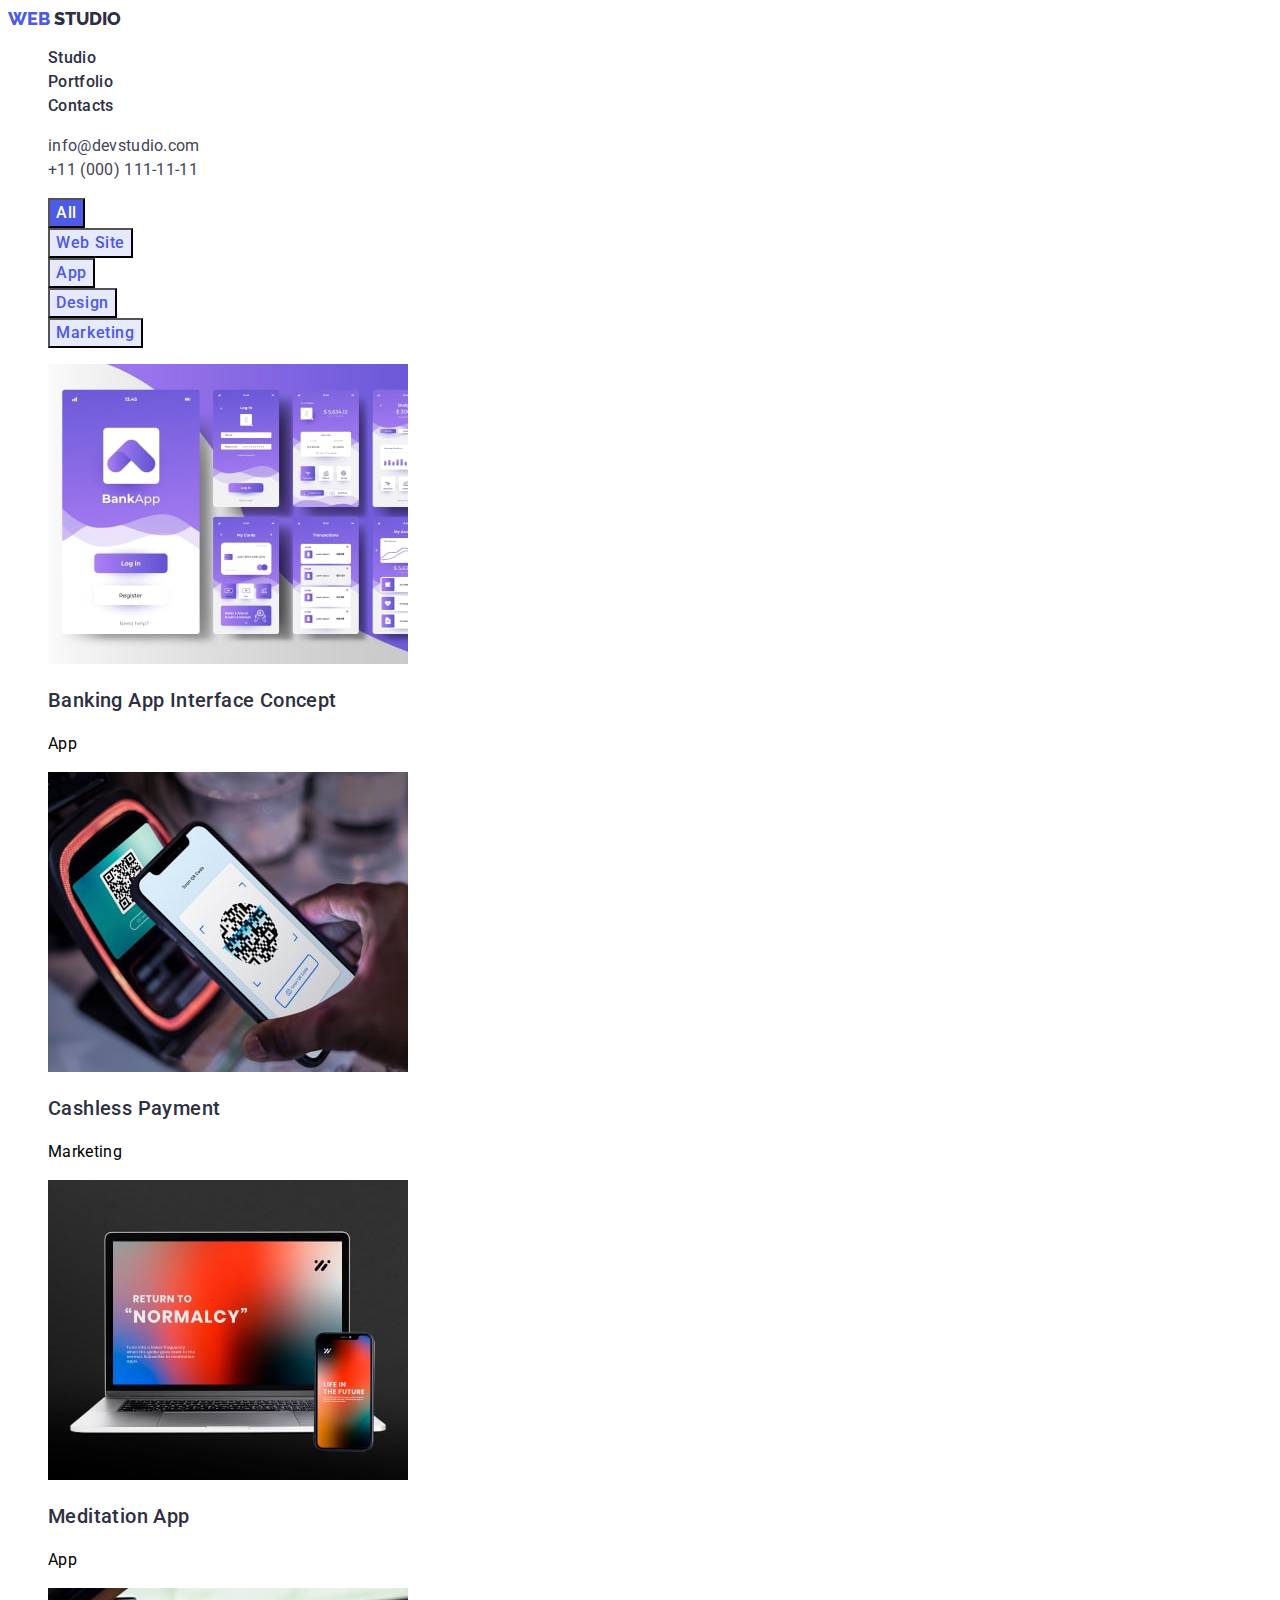
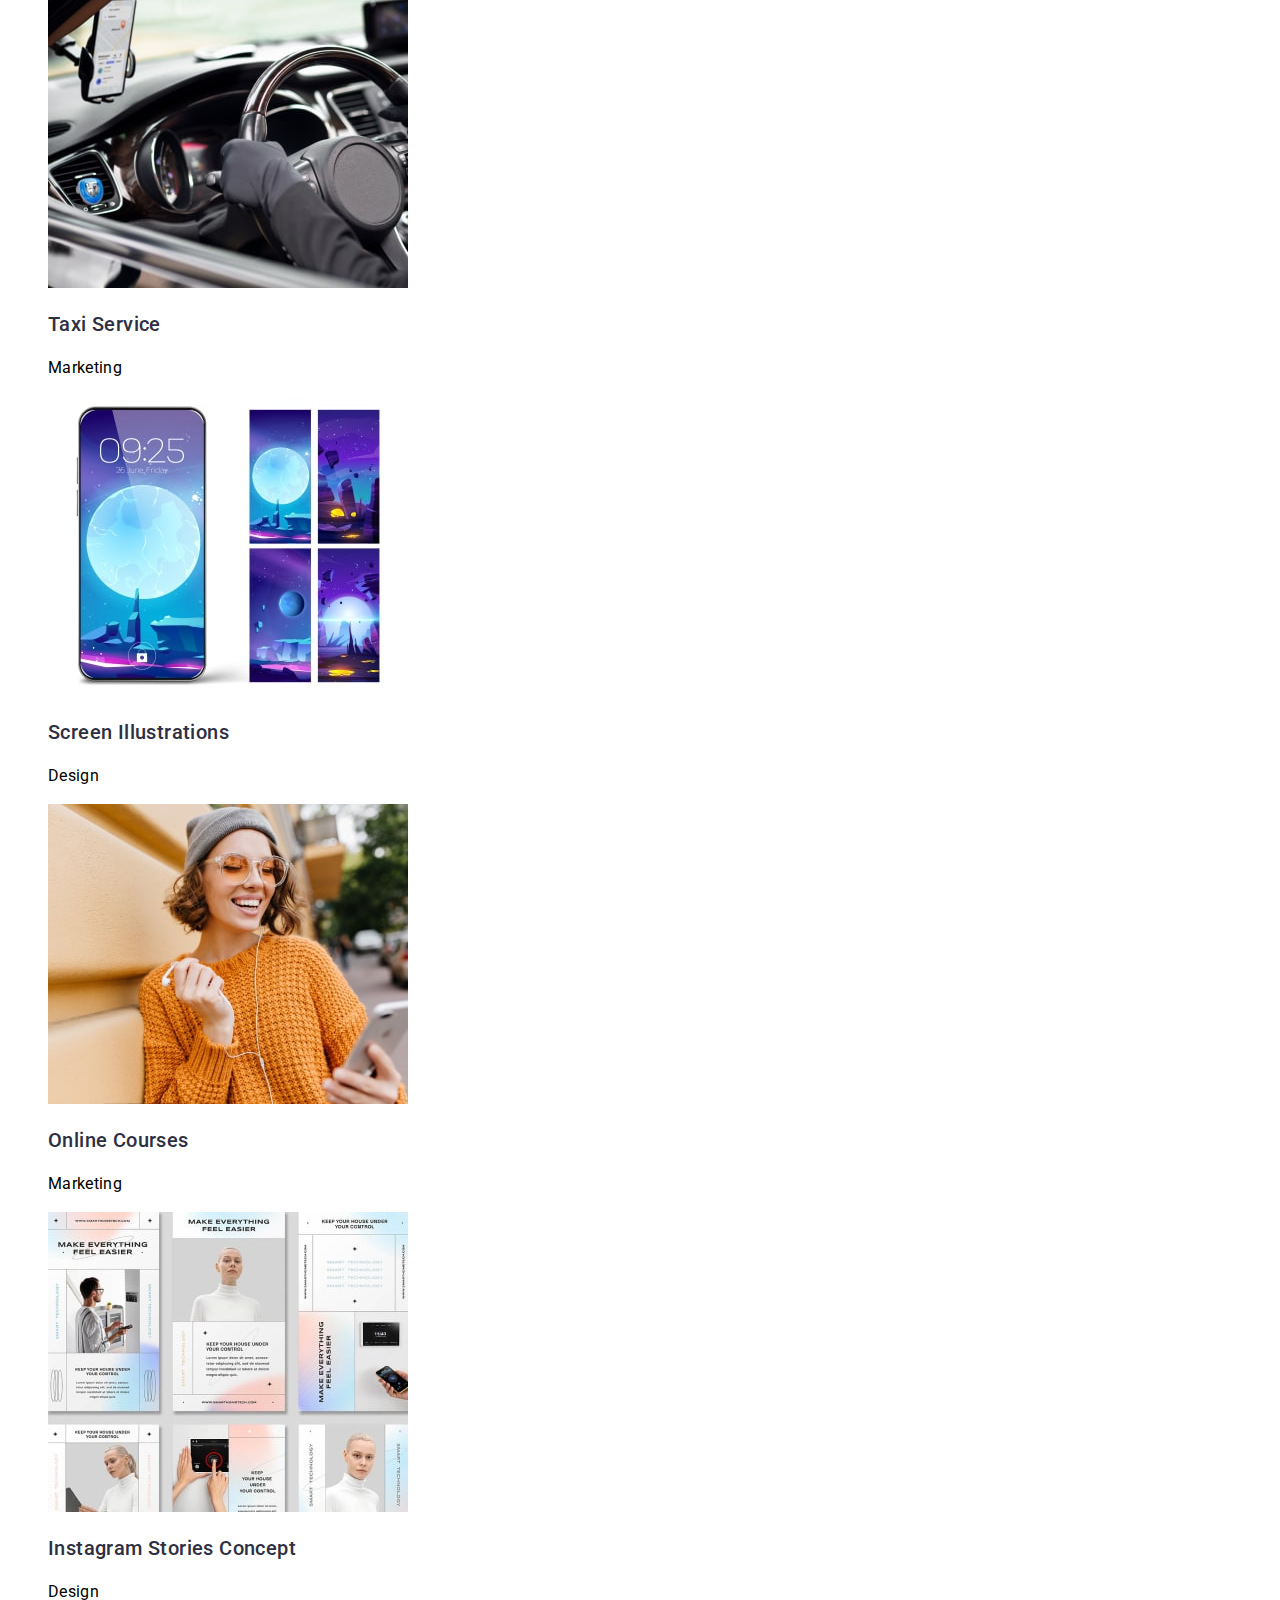
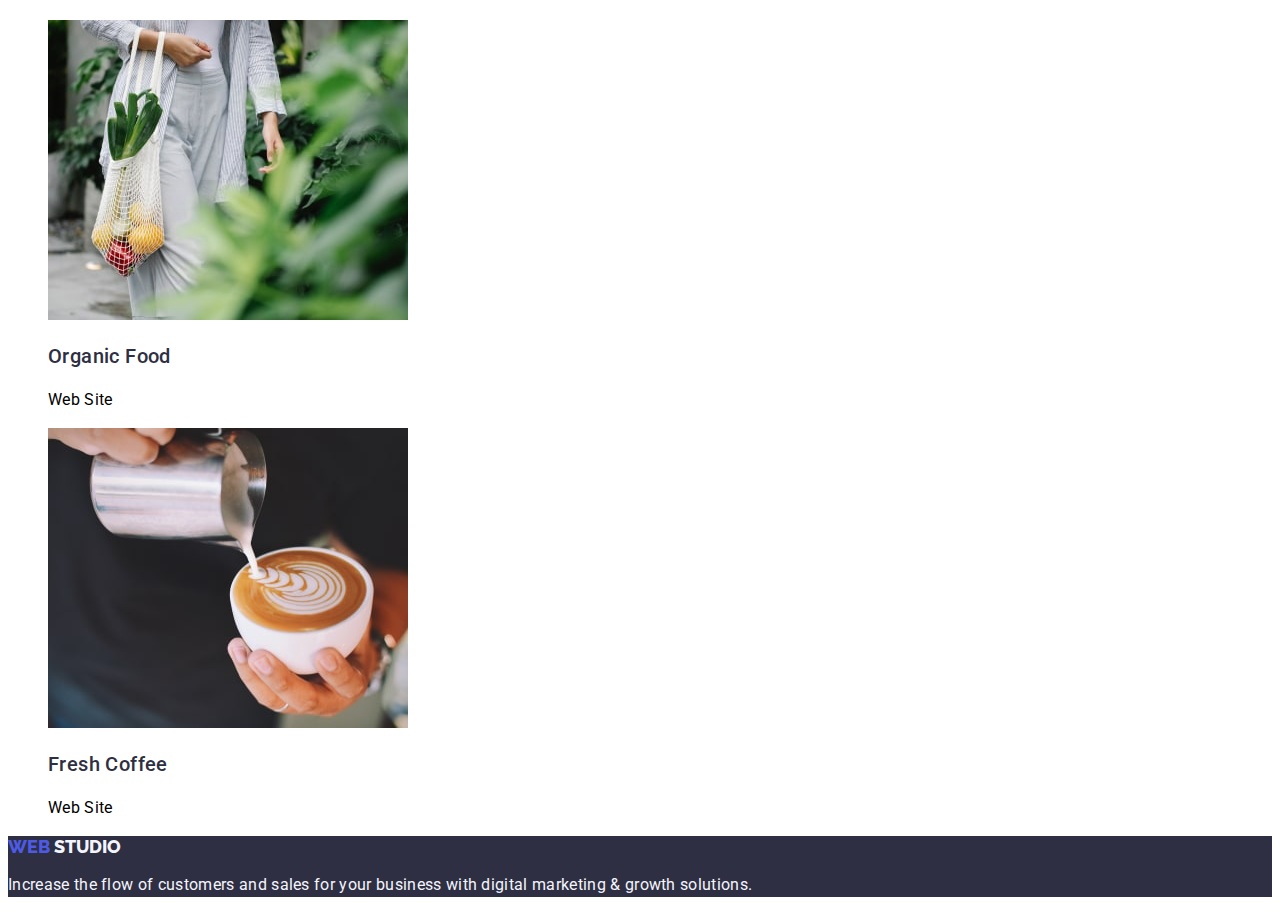
==== portfolio.html @ 0e2d5fd0 "Initial commit" ====
<!DOCTYPE html>
<html lang="en">
<head>
    <meta charset="UTF-8">
    <meta http-equiv="X-UA-Compatible" content="IE=edge">
    <meta name="viewport" content="width=device-width, initial-scale=1.0">
    <title>WebStudio</title>
    <link rel="preconnect" href="https://fonts.googleapis.com">
    <link rel="preconnect" href="https://fonts.gstatic.com" crossorigin>
    <link href="https://fonts.googleapis.com/css2?family=Raleway:wght@800&family=Roboto:wght@400;500;700&display=swap"
    rel="stylesheet">
    <link rel="stylesheet" href="./css/styles.css">
</head>

<body>
  
    <header class="header">
        <nav>
            <a class="header-logo-link link" href="./index.html">
                <span class="header-logo-web">WEB</span>
                <span class="header-logo-studio">STUDIO</span></a>
            <ul class="header-list list">
                <li class="header-item"><a class="header-link link" href="">Studio</a></li>
                <li class="header-item"><a class="header-link link" href="">Portfolio</a></li>
                <li class="header-item"><a class="header-link link" href="">Contacts</a></li>
            </ul>
        </nav>
        <address class="header-address">
            <ul class="header-address-list list">
                <li class="header-address-item"><a class="header-address-link link"
                        href="mailto:info@devstudio.com">info@devstudio.com</a></li>
                <li class="header-address-item"><a class="header-address-link link" href="tel:+110001111111">+11 (000)
                        111-11-11</a></li>
            </ul>
        </address>
    </header>

<main>

    <section class="hero-portfolio-button">
        <h2 class="visually-hidden">hero-portfolio-button</h2>
        <ul class="hero-portfolio-button-list list">
        <li class="hero-portfolio-button-item"><button type="button" class="hero-btn">All</button></li>
        <li class="hero-portfolio-button-item"><button type="button" class="hero-portfolio-btn">Web Site</button></li>
        <li class="hero-portfolio-button-item"><button type="button" class="hero-portfolio-btn">App</button></li>
        <li class="hero-portfolio-button-item"><button type="button" class="hero-portfolio-btn">Design</button></li>
        <li class="hero-portfolio-button-item"><button type="button" class="hero-portfolio-btn">Marketing</button></li>
        
        </ul>
    </section>
     
    <section class="portfolio-one">
        <h2 class="visually-hidden">portfolio-one</h2>
        <ul class="portfolio-one-list list">
            <li class="portfolio-one-item">
                <img src="./images/banking.jpg" alt="banking" width="360" height="300">
                <h3 class="portfolio-one-top-text top-text">Banking App Interface Concept</h3>
                <p class="portfolio-one-text section-text">App</p>
            </li>

            <li class="portfolio-one-item">
                <img src="./images/payment.jpg" alt="payment" width="360" height="300">
                <h3 class="portfolio-one-top-text top-text">Cashless Payment</h3>
                <p class="portfolio-one-text section-text">Marketing</p>
            </li>

            <li class="portfolio-one-item">
                <img src="./images/meditation.jpg" alt="meditation" width="360" height="300">
                <h3 class="portfolio-one-top-text top-text">Meditation App</h3>
                <p class="portfolio-one-text section-text">App</p>
            </li>
        </ul>
    </section>

    <section class="portfolio-two">
        <h2 class="visually-hidden">portfolio-two</h2>
        <ul class="portfolio-two-list list">
            <li class="portfolio-two-item">
                <img src="./images/taxi.jpg" alt="taxi" width="360" height="300">
                <h3 class="portfolio-two-top-text top-text">Taxi Service</h3>
                <p class="portfolio-two-text section-text">Marketing</p>
            </li>
        
            <li class="portfolio-two-item">
                <img src="./images/screen-illustration.jpg" alt="screen-illustration" width="360" height="300">
                <h3 class="portfolio-two-top-text top-text">Screen Illustrations</h3>
                <p class="portfolio-two-text section-text">Design</p>
            </li>
        
            <li class="portfolio-two-item">
                <img src="./images/courses.jpg" alt="courses" width="360" height="300">
                <h3 class="portfolio-two-top-text top-text">Online Courses</h3>
                <p class="portfolio-two-text section-text">Marketing</p>
            </li>
        </ul>
    </section>

    <section class="portfolio-three">
        <h2 class="visually-hidden">portfolio-three</h2>
        <ul class="portfolio-three-list list">
            <li class="portfolio-three-item">
                <img src="./images/instagram.jpg" alt="instagram" width="360" height="300">
                <h3 class="portfolio-three-top-text top-text">Instagram Stories Concept</h3>
                <p class="portfolio-three-text section-text">Design</p>
            </li>
    
            <li class="portfolio-three-item">
                <img src="./images/food.jpg" alt="food" width="360" height="300">
                <h3 class="portfolio-three-top-text top-text">Organic Food</h3>
                <p class="portfolio-three-text section-text">Web Site</p>
            </li>
    
            <li class="portfolio-three-item">
                <img src="./images/coffee.jpg" alt="coffee" width="360" height="300">
                <h3 class="portfolio-three-top-text top-text">Fresh Coffee</h3>
                <p class="portfolio-three-text section-text">Web Site</p>
            </li>
        </ul>
    </section>
    
</main>

<footer class="footer">
    <a class="footer-logo-link link" href="./index.html">
        <span class="footer-logo-web">WEB</span>
        <span class="footer-logo-studio">STUDIO</span></a>
    <p class="footer-text section-text">Increase the flow of customers and sales for your business with digital
        marketing & growth solutions.</p>
</footer>

</body>

</html>
---- css/styles.css ----
:root {
    --title-color: #2E2F42;
}

body {
    font-family: 'Roboto', sans-serif;
}

.list {
    list-style: none;
}

.link {
    text-decoration: none;
}

.visually-hidden {
    position: absolute;
    width: 1px;
    height: 1px;
    margin: -1px;
    border: 0;
    padding: 0;
    white-space: nowrap;
    clip-path: inset(100%);
    clip: rect(0 0 0 0);
    overflow: hidden;
}

.section-title {
    font-family: 'Roboto', sans-serif;
    font-weight: 700;
    font-size: 36px;
    line-height: 1.11;
    text-align: center;
    letter-spacing: 0.02em;
    text-transform: capitalize;
    color: var(--title-color);
}

.top-text {
    font-family: 'Roboto', sans-serif;
    font-weight: 500;
    font-size: 20px;
    line-height: 1.2;
    letter-spacing: 0.02em;
    color: var(--title-color);
}

.section-text {
    font-family: 'Roboto', sans-serif;
    font-size: 16px;
    line-height: 1.5;
    letter-spacing: 0.02em;
}

.title link {
    font-family: 'Raleway', sans-serif;
    font-weight: 800;
    font-size: 18px;
    line-height: 1.16;
    display: flex;
    align-items: center;
    letter-spacing: 0.03em;
    text-transform: uppercase;
    color: var(--title-color);
}

/* Header */
.header-link {
    font-weight: 500;
    font-size: 16px;
    line-height: 1.5;
    letter-spacing: 0.02em;
    color: var(--title-color);
}

.header-link:hover,
.header-link:focus {
    color: #4D5AE5;
}
.header-logo-web {
    font-family: 'Raleway', sans-serif;
    font-style: extrabold;
    font-weight: 800;
    font-size: 18px;
    line-height: 1.2;
    Align: Left;
    Vertical align: Center;
    Letter spacing: 3%;
    color: #4D5AE5;
}

.header-logo-studio {
    font-family: 'Raleway', sans-serif;
    font-style: extrabold;
    font-weight: 800;
    font-size: 18px;
    line-height: 1.2;
    Align: Left;
    Vertical align: Center;
    Letter spacing: 3%;
    color: var(--title-color);
}
.header-address-link {
    font-family: 'Roboto', sans-serif;
    font-style: normal;
    font-size: 16px;
    line-height: 1.5;
    letter-spacing: 0.02em;
    color: #434455;
}

.header-address-link:hover {
    color: #4D5AE5; 
}

/* Hero */
.hero { 
    background-color: #2E2F42;
}
.hero-title {
    font-family: 'Roboto', sans-serif;
    font-weight: 700;
    font-size: 56px;
    line-height: 1.07;
    text-align: center;
    letter-spacing: 0.02em;
    color: #FFFFFF;
}
.hero-btn {
    font-family: 'Roboto', sans-serif;
    font-weight: 500;
    font-size: 16px;
    line-height: 1.5;
    display: flex;
    align-items: center;
    letter-spacing: 0.04em;
    color: #FFFFFF;
    background: #4D5AE5;
    cursor: pointer;
}

/* Advantages */
.advantages {
}
.advantages-list {
}
.advantages-item {
}
.advantages-top-text {
}
.advantages-text {
    color: #434455;
}

/* About */
.about {
}
.about-title {
}
.about-list {
}
.about-item {
}

/* Team */
.team {
}
.team-title {
    
}
.team-list {
}
.team-item {
}
.team-top-text {
    text-align: center;
}
.team-text {
    text-align: center;
    color: #434455;
}
 
/* Hero-portfolio-btn */
.hero-portfolio-btn {
    font-family: 'Roboto', sans-serif;
    font-weight: 500;
    font-size: 16px;
    line-height: 1.5;
    align: center 
    Vertical align: Center 
    display: flex;
    letter-spacing: 0.04em;
    color: #4D5AE5;
    background: #E7E9FC;
    cursor: pointer;
}

/* Footer */
.footer {
    background-color: #2E2F42;
}
.footer-text {
    color: #F4F4FD;
}
.footer-logo-web {
    font-family: 'Raleway', sans-serif;
    font-style: extrabold;  
    font-weight: 800;
    font-size: 18px;
    line-height: 1.2;
    Align: Left; 
    Vertical align: Center; 
    Letter spacing: 3%; 
    color: #4D5AE5;
}
.footer-logo-studio {
        font-family: 'Raleway', sans-serif;
        font-style: extrabold;
        font-weight: 800;
        font-size: 18px;
        line-height: 1.2;
        Align: Left; 
        Vertical align: Center; 
        Letter spacing: 3%; 
        color: #F4F4FD;
}
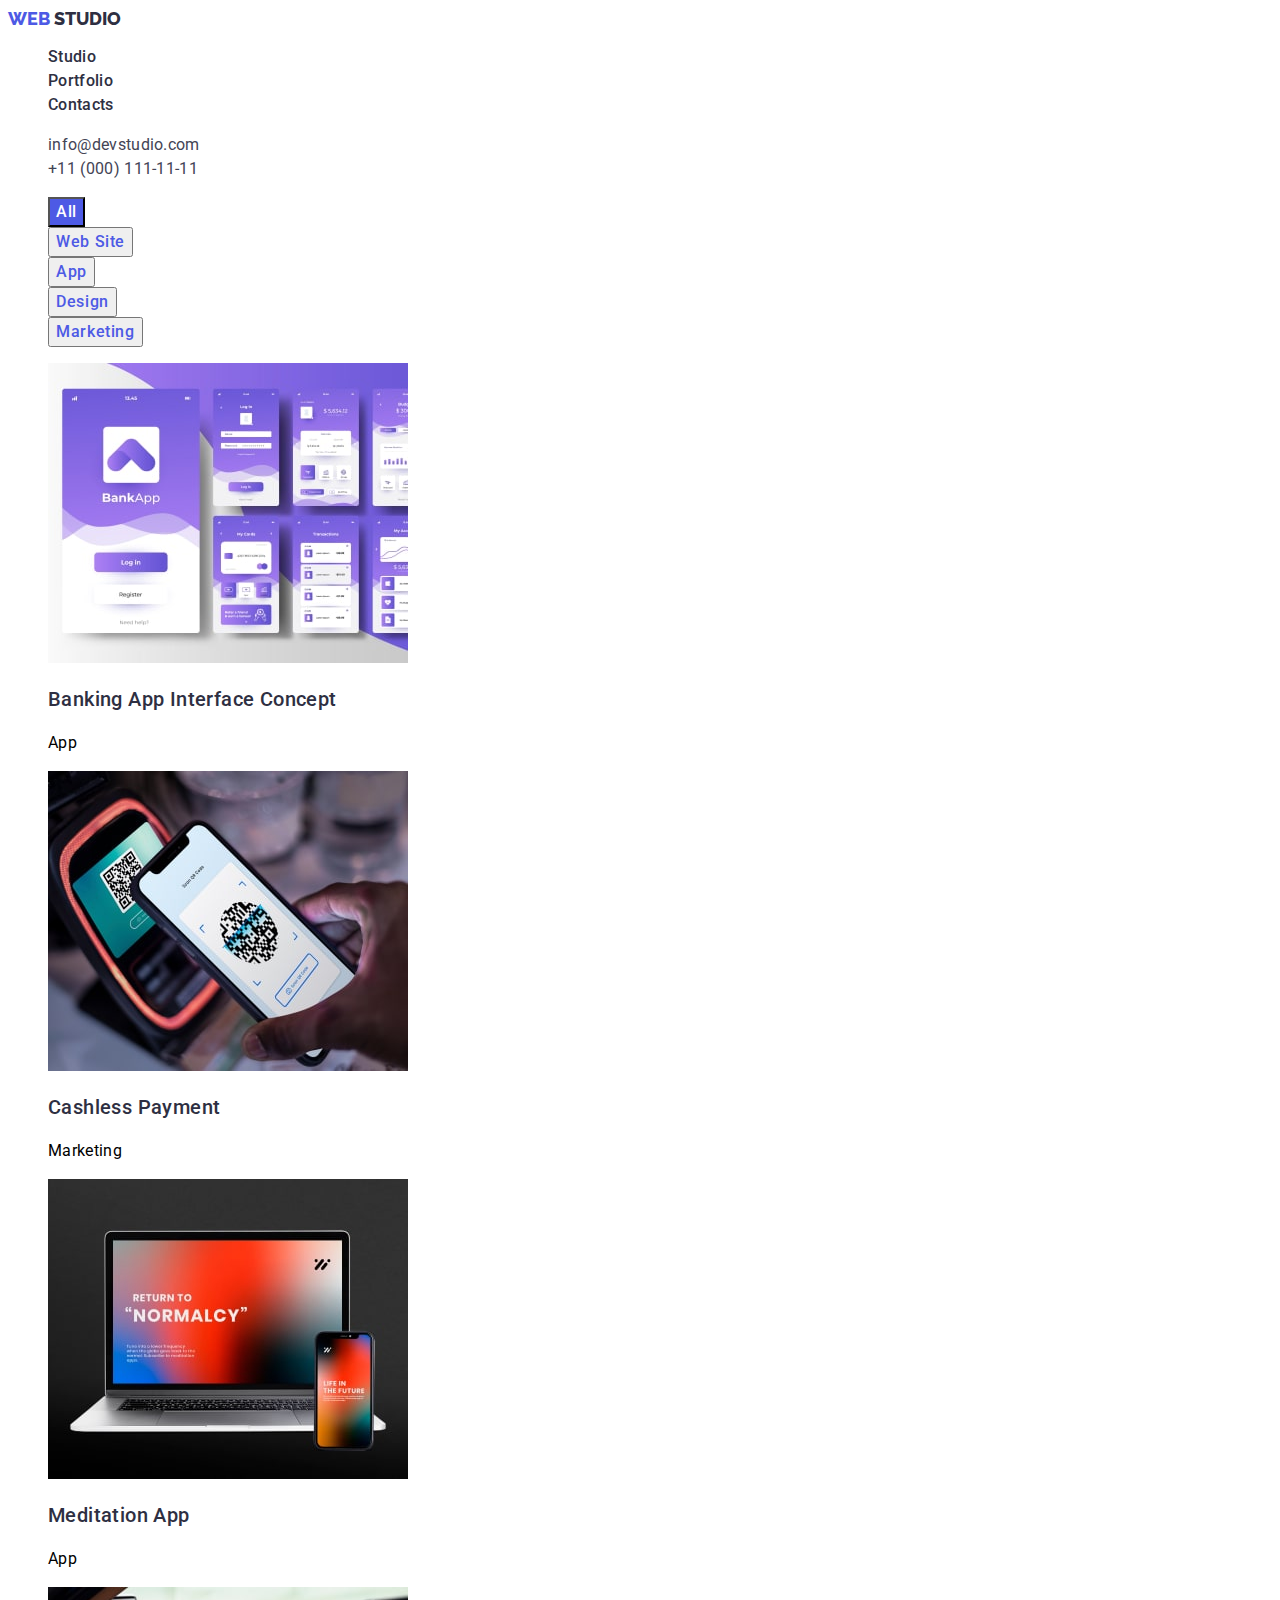
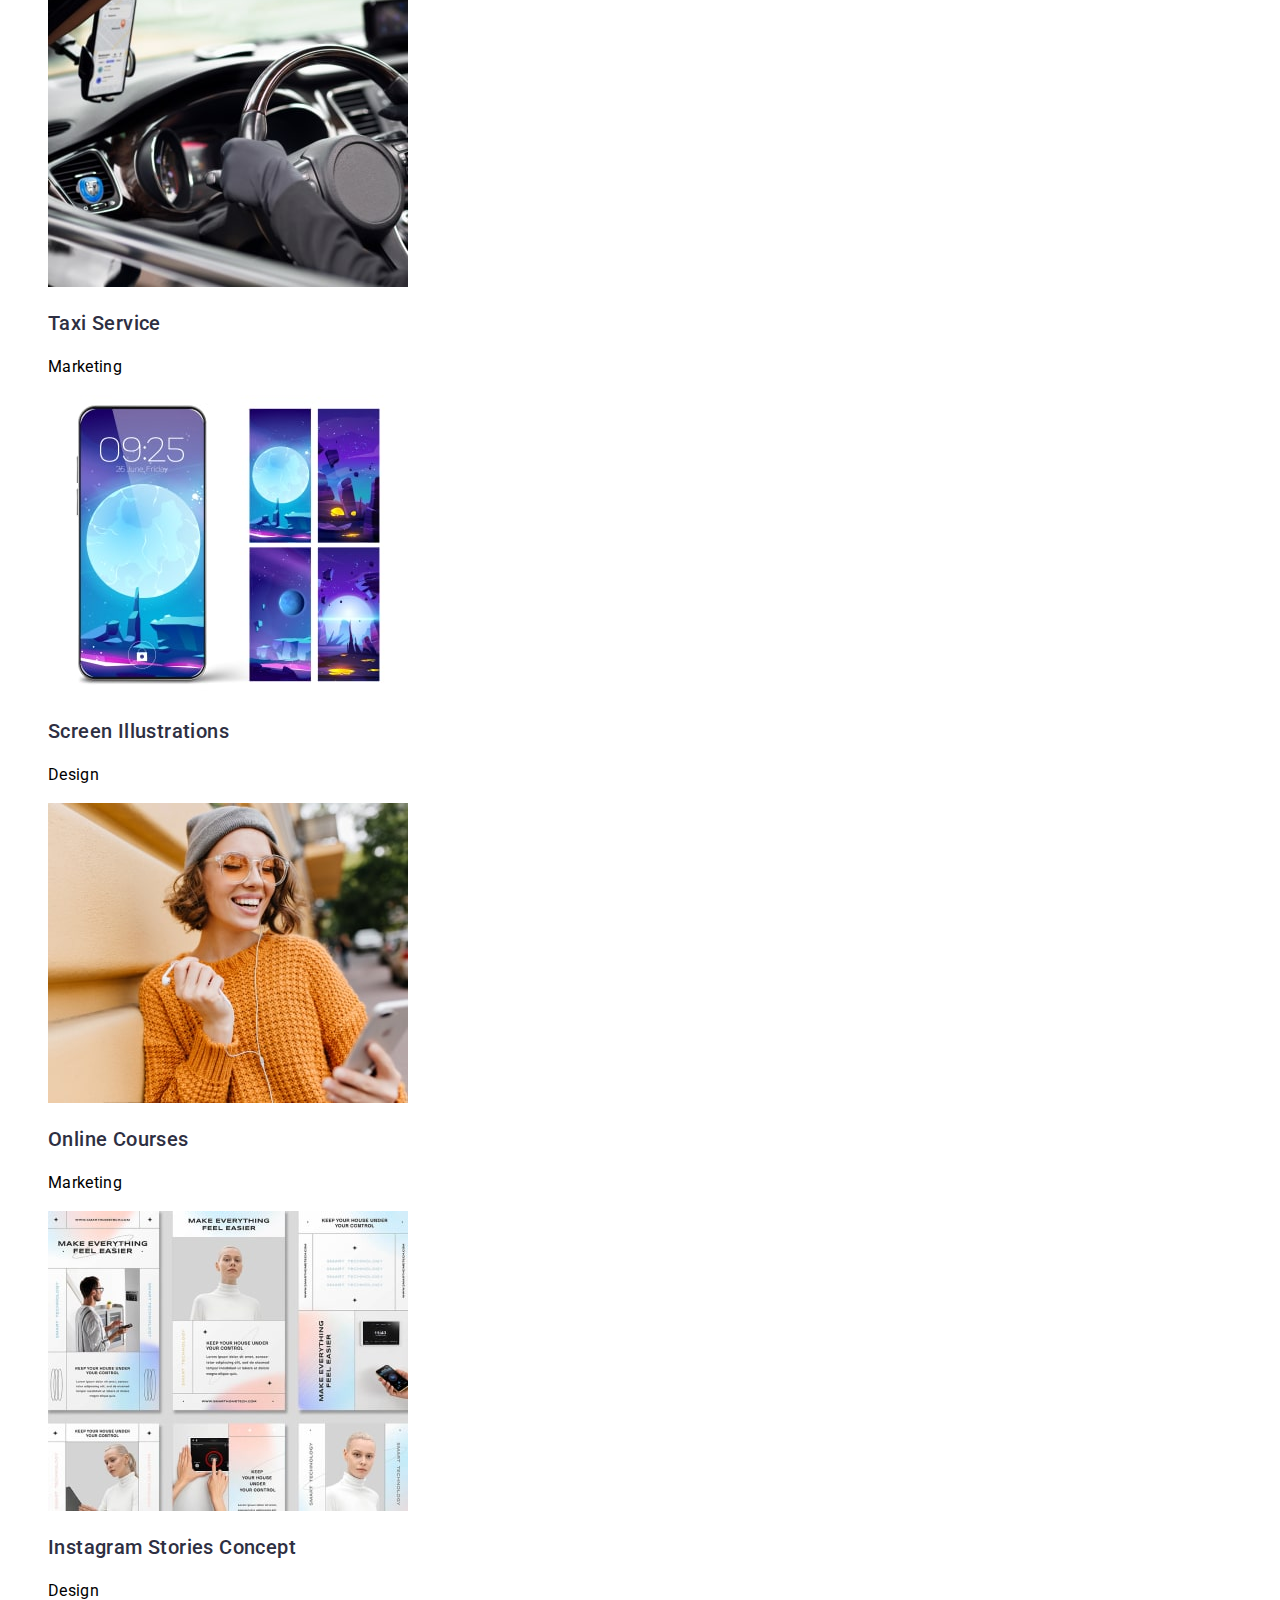
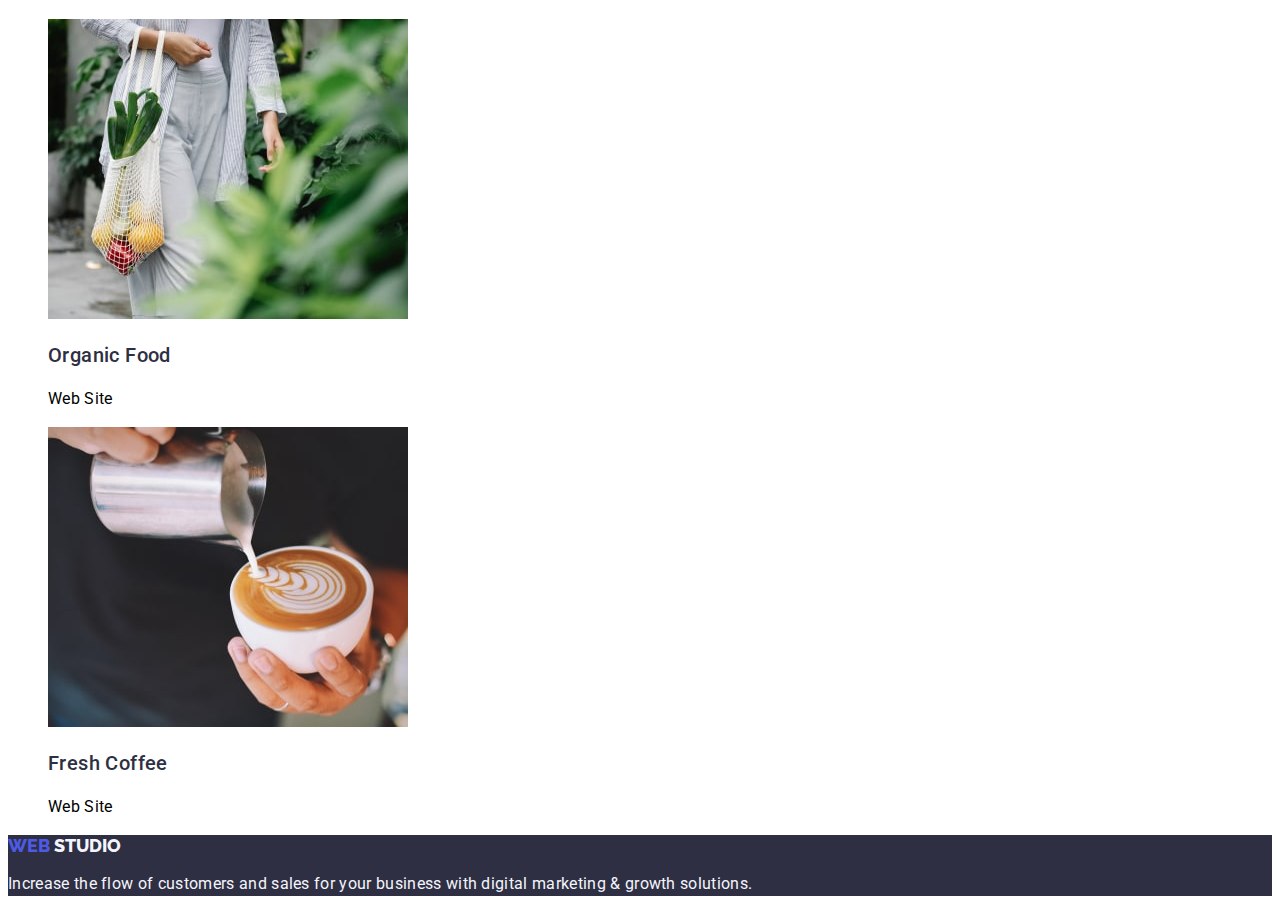
==== commit 8a5a3860: "summary (required)" ====
--- a/portfolio.html
+++ b/portfolio.html
@@ -17,11 +17,10 @@
     <header class="header">
         <nav>
             <a class="header-logo-link link" href="./index.html">
-                <span class="header-logo-web">WEB</span>
-                <span class="header-logo-studio">STUDIO</span></a>
+                WEB <span class="header-logo-studio">STUDIO</span></a>
             <ul class="header-list list">
-                <li class="header-item"><a class="header-link link" href="">Studio</a></li>
-                <li class="header-item"><a class="header-link link" href="">Portfolio</a></li>
+                <li class="header-item"><a class="header-link link" href="./index.html">Studio</a></li>
+                <li class="header-item"><a class="header-link link" href="./portfolio.html">Portfolio</a></li>
                 <li class="header-item"><a class="header-link link" href="">Contacts</a></li>
             </ul>
         </nav>
@@ -122,8 +121,7 @@
 
 <footer class="footer">
     <a class="footer-logo-link link" href="./index.html">
-        <span class="footer-logo-web">WEB</span>
-        <span class="footer-logo-studio">STUDIO</span></a>
+        WEB <span class="footer-logo-studio">STUDIO</span></a>
     <p class="footer-text section-text">Increase the flow of customers and sales for your business with digital
         marketing & growth solutions.</p>
 </footer>
--- a/css/styles.css
+++ b/css/styles.css
@@ -1,5 +1,8 @@
 :root {
     --title-color: #2E2F42;
+    --logo-color: #4D5AE5;
+    --text-color: #434455;
+    --button-color: #F4F4FD;
 }
 
 body {
@@ -77,29 +80,22 @@
 
 .header-link:hover,
 .header-link:focus {
-    color: #4D5AE5;
-}
-.header-logo-web {
+    color: #404bbf;
+}
+.header-logo-link {
     font-family: 'Raleway', sans-serif;
     font-style: extrabold;
     font-weight: 800;
     font-size: 18px;
-    line-height: 1.2;
+    line-height: 1.17;
+    text-transform: uppercase;
     Align: Left;
     Vertical align: Center;
-    Letter spacing: 3%;
-    color: #4D5AE5;
+    Letter spacing: 0.03em;
+    color: var(--logo-color);
 }
 
 .header-logo-studio {
-    font-family: 'Raleway', sans-serif;
-    font-style: extrabold;
-    font-weight: 800;
-    font-size: 18px;
-    line-height: 1.2;
-    Align: Left;
-    Vertical align: Center;
-    Letter spacing: 3%;
     color: var(--title-color);
 }
 .header-address-link {
@@ -112,12 +108,12 @@
 }
 
 .header-address-link:hover {
-    color: #4D5AE5; 
+    color: var(--logo-color);
 }
 
 /* Hero */
 .hero { 
-    background-color: #2E2F42;
+    background-color: var(--title-color);
 }
 .hero-title {
     font-family: 'Roboto', sans-serif;
@@ -137,7 +133,7 @@
     align-items: center;
     letter-spacing: 0.04em;
     color: #FFFFFF;
-    background: #4D5AE5;
+    background: var(--logo-color);
     cursor: pointer;
 }
 
@@ -151,7 +147,7 @@
 .advantages-top-text {
 }
 .advantages-text {
-    color: #434455;
+    color: var(--text-color);
 }
 
 /* About */
@@ -166,6 +162,7 @@
 
 /* Team */
 .team {
+background-color: var(--button-color);
 }
 .team-title {
     
@@ -173,13 +170,13 @@
 .team-list {
 }
 .team-item {
-}
+background-color: #FFFFFF}
 .team-top-text {
     text-align: center;
 }
 .team-text {
     text-align: center;
-    color: #434455;
+    color: var(--text-color);
 }
  
 /* Hero-portfolio-btn */
@@ -192,37 +189,35 @@
     Vertical align: Center 
     display: flex;
     letter-spacing: 0.04em;
-    color: #4D5AE5;
-    background: #E7E9FC;
+    color: var(--logo-color);
+    background-color: var (--button-color);
     cursor: pointer;
 }
+.hero-portfolio-link:hover,
+.header-portfolio-link:focus {
+    background-color: #404BBF;
+}
+
 
 /* Footer */
 .footer {
-    background-color: #2E2F42;
+    background-color: var(--title-color);
 }
 .footer-text {
-    color: #F4F4FD;
-}
-.footer-logo-web {
+    color: var(--button-color);
+}
+.footer-logo-link {
     font-family: 'Raleway', sans-serif;
     font-style: extrabold;  
     font-weight: 800;
     font-size: 18px;
-    line-height: 1.2;
-    Align: Left; 
+    line-height: 1.17;
+    text-transform: uppercase;
+    align: Left; 
     Vertical align: Center; 
-    Letter spacing: 3%; 
-    color: #4D5AE5;
+    Letter spacing: 0.03em;
+    color: var(--logo-color);
 }
 .footer-logo-studio {
-        font-family: 'Raleway', sans-serif;
-        font-style: extrabold;
-        font-weight: 800;
-        font-size: 18px;
-        line-height: 1.2;
-        Align: Left; 
-        Vertical align: Center; 
-        Letter spacing: 3%; 
-        color: #F4F4FD;
+    color: var(--button-color);
 }